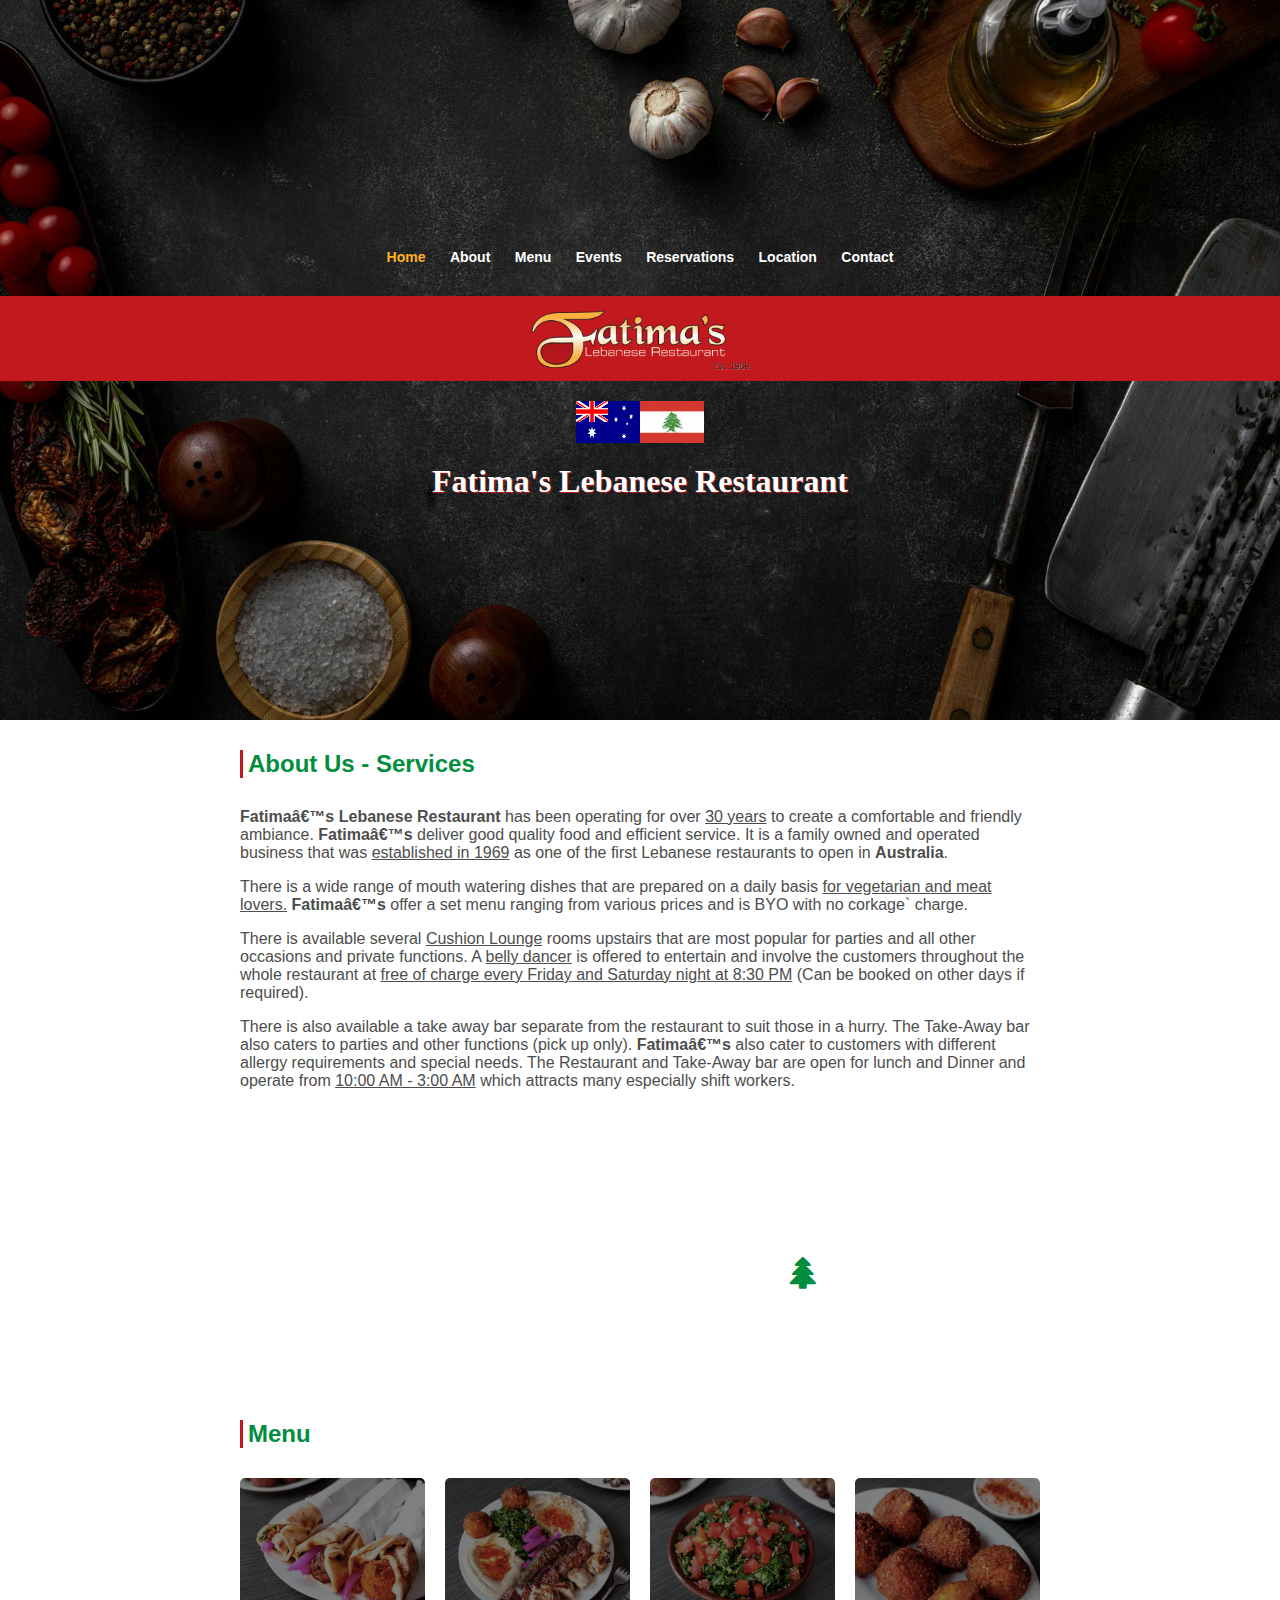
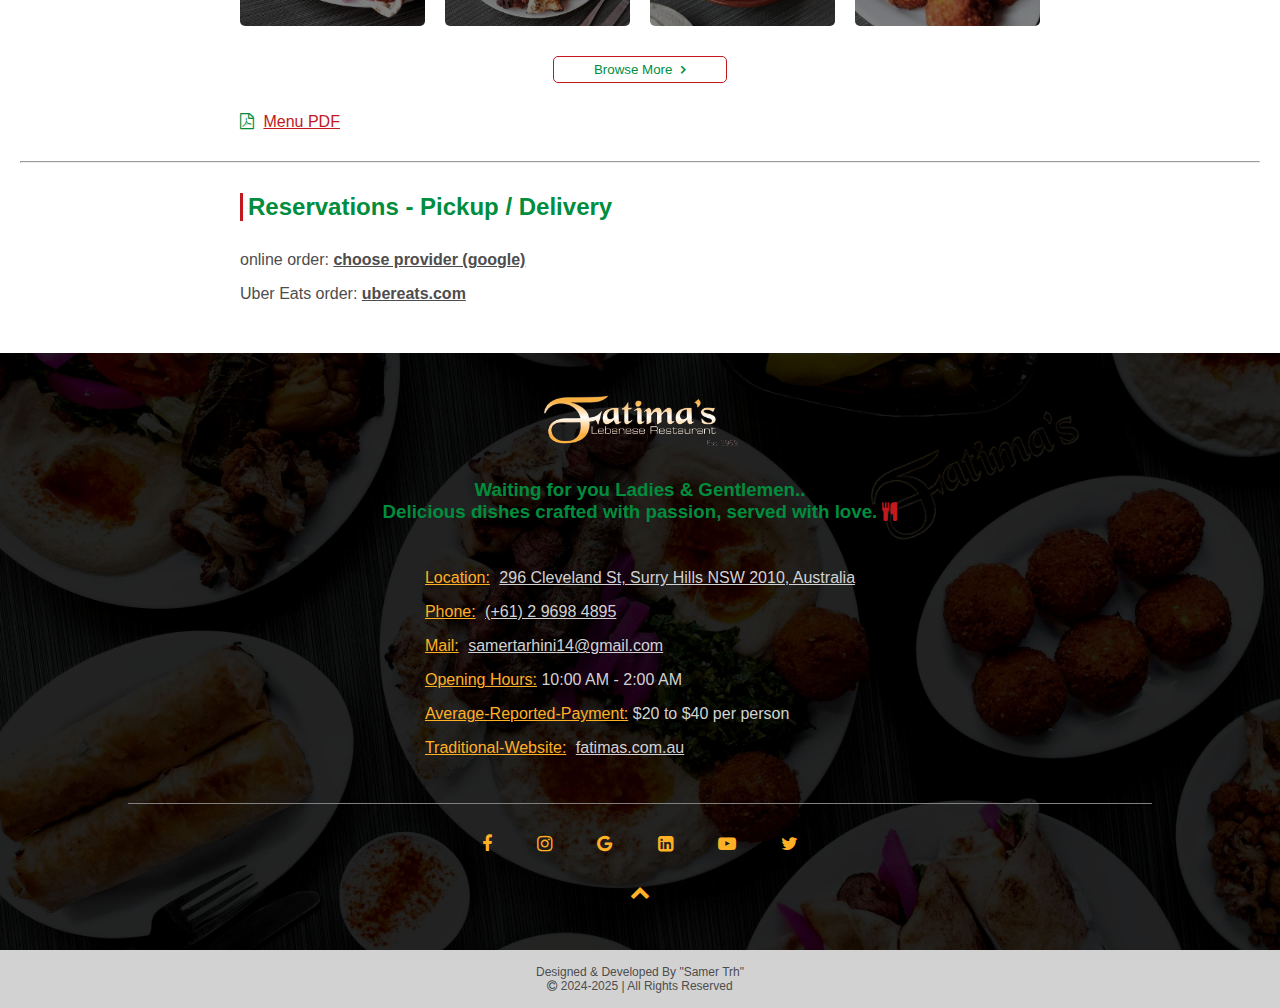
==== home.html @ 014983c2 "files" ====
<!DOCTYPE html>
<html lang="en">
<head>
    <meta charset="UTF-8">
    <meta name="viewport" content="width=device-width, initial-scale=1.0">
    <title>Home | Fatima's Lebanese Restaurant</title>
    <link rel="stylesheet" href="home.css">
    <link rel="stylesheet" href="variables.css">
    <link rel="stylesheet" href="https://cdnjs.cloudflare.com/ajax/libs/font-awesome/4.7.0/css/font-awesome.min.css">
    <link rel="icon" href="pictures/">
</head>
<body>
    <header>
        <nav>
            <ul>
                <li><a id="active" href="index.html">Home</a></li>
                <li><a href="#about">About</a></li>
                <li><a href="#menu">Menu</a></li>
                <!-- <li><a href="#menu">Menu | Dine-In</a></li>
                <li><a href="#menu">Menu | Take-Away</a></li><br><br> -->
                <li><a href="events.html">Events</a></li>
                <li><a href="#reservations">Reservations</a></li>
                <li><a href="map.html">Location</a></li>
                <li><a href="#contact">Contact</a></li>
            </ul>
        </nav>
        <div class="logo" title="Fatima's Lebanese Restaurant - Est. 1969">
            <img src="pictures/fatimas-header-logo_copy_2.png">
        </div>
        <div class="flag">
            <img src="pictures/Australian Flag.png" title="Australia">
            <img src="pictures/Lebanese Flag.png" title="Lebanon">
        </div>
        <h1>Fatima's Lebanese Restaurant</h1>
        <!-- <h1>Welcome Gourmet !</h1> -->
    </header>
    <main>
        <section id="about">
            <h2>About Us - Services</h2>

            <p><b>Fatimaâ€™s Lebanese Restaurant</b> has been operating for over <u>30 years</u> to create a comfortable and friendly ambiance. <b>Fatimaâ€™s</b> deliver good quality food and efficient service. It is a family owned and operated business that was <u>established in 1969</u> as one of the first Lebanese restaurants to open in <b>Australia</b>. </p>
            <p>There is a wide range of mouth watering dishes that are prepared on a daily basis <u>for vegetarian and meat lovers.</u> <b>Fatimaâ€™s</b> offer a set menu ranging from various prices and is BYO with no corkage` charge. </p>
            <p>There is available several <u>Cushion Lounge</u> rooms upstairs that are most popular for parties and all other occasions and private functions. A <u>belly dancer</u> is offered to entertain and involve the customers throughout the whole restaurant at <u>free of charge every Friday and Saturday night at 8:30 PM</u> (Can be booked on other days if required). </p>
            <p>There is also available a take away bar separate from the restaurant to suit those in a hurry. The Take-Away bar also caters to parties and other functions (pick up only). <b>Fatimaâ€™s</b> also cater to customers with different allergy requirements and special needs. The Restaurant and Take-Away bar are open for lunch and Dinner and operate from <u>10:00 AM - 3:00 AM</u> which attracts many especially shift workers. </p>
        </section>

        <div class="quote">
            <h1>Savor the flavor, where every bite tells a story.. <br>& ours is well known <i class="fa fa-tree" aria-hidden="true"></i> </h1>
        </div>

        <section id="menu">
            <h2>Menu</h2>

            <div class="portfolio">
                <div class="cats">
                    <div class="cat"><a href="output.html?index=12&image=http%3A%2F%2F127.0.0.1%3A5500%2Fpictures%2Fmenu%2FFood%252011.jpg&name=Garlic%20Chicken%20Roll">
                        <div class="image">
                            <img src="pictures/menu/Food 11.jpg">
                            <div class="overlay_from_left">
                                <div class="text">Garlic Chicken Roll</div>
                            </div>
                        </div>
                        <h3>Garlic Chicken Roll</h3>
                    </a></div>
                    <div class="cat"><a href="output.html?index=7&image=http%3A%2F%2F127.0.0.1%3A5500%2Fpictures%2Fmenu%2FFood%252033.jpg&name=Meat%20Mixed%20Plate">
                        <div class="image">
                            <img src="pictures/menu/Food 33.jpg">
                            <div class="overlay_from_up">
                                <div class="text">Meat Mixed Plate</div>
                            </div>
                        </div>
                        <h3>Meat Mixed Plate</h3>
                    </a></div>
                    <div class="cat"><a href="output.html?index=0&image=http%3A%2F%2F127.0.0.1%3A5500%2Fpictures%2Fmenu%2FFood%252010.jpg&name=Tabbouleh">
                        <div class="image">
                            <img src="pictures/menu/Food 10.jpg">
                            <div class="overlay_from_down">
                                <div class="text">Tabbouleh</div>
                            </div>
                        </div>
                        <h3>Tabbouleh</h3>
                    </a></div>
                    <div class="cat"><a href="output.html?index=10&image=http%3A%2F%2F127.0.0.1%3A5500%2Fpictures%2Fmenu%2FFood%252032.jpg&name=Falafel">
                        <div class="image">
                            <img src="pictures/menu/Food 32.jpg">
                            <div class="overlay_from_right">
                                <div class="text">Falafel</div>
                            </div>
                        </div>
                        <h3>Falafel</h3>
                    </a></div>
                </div>
            </div>

            <div class="btn">
                <a href="menu.html"><button>Browse More <i class="fa fa-angle-right" aria-hidden="true"></i></button></a>
            </div>

            <div class="menu-pdf">
                <i class="fa fa-file-pdf-o" aria-hidden="true"></i> <a href="pictures/menu_pdfs/Menu PDF.pdf" target="_blank">Menu PDF</a>
            </div>

        </section>

        <hr>

        <section id="reservations">
            <h2>Reservations - Pickup / Delivery</h2>

            <p>online order: <a href="https://www.google.com/viewer/chooseprovider?mid=/g/1vm7bm4x&g2lbs=AOHF13nSTcCTqtrrswz8iAE8jKDXf1kZ6Wovfecn8U2Tix689CFFTwvmnqGRBdqYJ9mlGKrwli3Cdw_hF6_O286ClNlehVpN2w%3D%3D&hl=en-US&gl=us&fo_m=MfohQo559jFvMUOzJVpjPL1YMfZ3bInYwBDuMfaXTPp5KXh-&utm_source=tactile&gei=t61nZ9LoGO2AhbIPt9yS4AU&ei=t61nZ9LoGO2AhbIPt9yS4AU&fo_s=OA&opi=79508299&ebb=1&cs=0&foub=mcpp">choose provider (google)</a></p>
            <p>Uber Eats order: <a href="https://www.ubereats.com/au/store/fatimas-lebanese-restaurant/D78ahcXHRP-TaRk1JqmiCw?diningMode=PICKUP&utm_campaign=CM2508147-search-free-nonbrand-google-pas_e_all_acq_Global&utm_medium=search-free-nonbrand&utm_source=google-pas">ubereats.com</a></p>
        </section>

    </main>

    <footer id="contact">
        <div class="contact">
            <div class="row_1">
                <div class="image">
                    <img src="pictures/fatimas-header-logo copy_3.png">
                </div>
                <h3>Waiting for you Ladies & Gentlemen.. <br>Delicious dishes crafted with passion, served with love. <i class="fa fa-cutlery" aria-hidden="true"></i></h3>
            </div>
            <div class="row_2">
                <p><u>Location:</u> <a href="https://maps.app.goo.gl/eCxwR3BDnYVMU4N5A">296 Cleveland St, Surry Hills NSW 2010, Australia</a></p>
                <p><u>Phone:</u> <a href="tel:+61296984895">(+61) 2 9698 4895</a></p>
                <p><u>Mail:</u> <a href="mailto:samertarhini14@gmail.com">samertarhini14@gmail.com</a></p>
                <p><u>Opening Hours:</u> 10:00 AM - 2:00 AM</p>
                <p><u>Average-Reported-Payment:</u> $20 to $40 per person</p>
                <p><u>Traditional-Website:</u> <a href="http://www.fatimas.com.au/">fatimas.com.au</a></p>
            </div>
            <div class="line_between"></div>
            <div class="row_3">
                <a href="https://www.facebook.com/pages/Fatimas-Lebenese-Restaurant/262410117108919">
                    <i class="fa fa-facebook"></i>
                </a>
                <a href="https://www.facebook.com/pages/Fatimas-Lebenese-Restaurant/262410117108919">
                    <i class="fa fa-instagram"></i>
                </a>
                <a href="https://www.google.com/">
                    <i class="fa fa-google"></i>
                </a>
                <br id="icon_br">
                <a href="https://www.linkedin.com/">
                  <i class="fa fa-linkedin-square" aria-hidden="true"></i>
                </a>
                <a href="https://www.youtube.com/">
                  <i class="fa fa-youtube-play" aria-hidden="true"></i>
                </a>
                <a href="https://www.twitter.com/">
                    <i class="fa fa-twitter" aria-hidden="true"></i>
                  </a>
            </div>
            <div class="top">
                <a href="#top"><button title="go to top of page"><i class="fa fa-chevron-up" aria-hidden="true"></i></button></a>
            </div>
        </div>
        <div class="copyright">
            <p>Designed & Developed By "Samer Trh" <br><i class="fa fa-copyright" aria-hidden="true"></i> 2024-2025 | All Rights Reserved</p>
        </div>
    </footer>
</body>
</html>
---- home.css ----
header {
    background-image: url('pictures/sergey-kotenev-l4U1u0bso6E-unsplash_copy.jpg');
    /* background-image: url(pictures/Fatima_s_Food_bg.jpeg); */
    background-size: cover;
    background-position: center;
    height: 80vh; /* Full height of the viewport */
    display: flex;
    flex-direction: column;
    justify-content: center; /* Center content vertically */
    align-items: center; /* Center content horizontally */
    color: white;
    text-align: center;
}

header .logo {
    width: 100%;
    background-color: var(--color_1);
}

header .logo img {
    width: 20%;
    height: 100%;
}

header h1 {
    margin: 0;
    font-family: cursive;
    color: white;
    text-shadow: 1px 1px 1px var(--color_1);
    border-bottom: 2px solid transparent;
    cursor: default;
}

header h1:hover {
    animation-name: hover-underline;
    animation-duration: 1.5s;
    animation-iteration-count: infinite;
}

@keyframes hover-underline {
    from   {border-bottom: 2px solid var(--color_1);}
    to  {border-bottom: 2px solid var(--color_2);}
}

.flag {
    width: 100%;
    margin: 20px auto;
    align-items: center;
    justify-content: center;
    display: flex;
}

.flag img {
    width: 5%;
    height: 100%;
}

nav ul {
    list-style-type: none;
    padding: 0;
    cursor: default;
    margin: 30px 0;
}

nav ul li {
    display: inline;
    margin: 0 10px;
    cursor: pointer;
    font-size: 14px;
}

nav ul li a {
    color: white;
    text-decoration: none;
    font-weight: bold;
    padding-bottom: 5px;
}

nav ul li #active {
    /* text-decoration: underline #457e45; */
    color: var(--color_3);
    cursor: default;
    border: none;
}

nav ul li a:hover {
    border-bottom: 2px solid var(--color_1);
}

main {
    padding: 0 20px;
    color: black; /* Adjust color as necessary */
}

/* main .quote {
    margin: 30px -20px; Optional: Add padding to the quote itself if needed
    padding: 0 20px;
} */

section {
    max-width: 800px; /* Limit width of content */
    margin: 0 auto; /* Center the section */
    text-align: left; /* Align text left */
}

section h2 {
    color: var(--color_2);
    margin: 30px 0;
    border-left: 3px solid var(--color_1);
    padding-left: 5px;
}

section p {
    color: var(--color_5);
}

.quote {
    background-image: url(pictures/Horizontal\ Lebanese\ Flag_copy_2.png);
    max-width: 100%;
    height: 30vh;
    background-size: 100%;
    background-repeat: no-repeat;
    margin: 50px auto;
    text-align: center;
    justify-content: center;
    display: flex;
    flex-direction: column;
    background-position: center;
    background-attachment: fixed;
}

.quote h1 {
    color: white;
}

.quote h1 .fa {
    color: var(--color_2);
}

main .quote {
    margin: 30px -20px; /* Optional: Add padding to the quote itself if needed */
    padding: 0 20px;
}

#menu .btn {
    width: fit-content;
    display: block;
    margin: 30px auto;
}

#menu .btn a {
    text-decoration: none;
}

#menu .btn a button {
    text-align: center;
    cursor: pointer;
    padding: 5px 40px;
    background-color: transparent;
    border: 1px solid var(--color_1);
    /* color: var(--color_1); */
    color: var(--color_2);
    border-radius: 5px;
}

#menu .btn a button:hover {
    /* background-color: #bd9152; */
    background-image: linear-gradient(to right, var(--color_1), white, white, white, var(--color_1));
    /* color: var(--color_2); */
}

#menu .btn a button .fa {
    padding-left: 5px;
    font-weight: 600;
}

.menu-pdf {
    margin: 30px 0;
}

.menu-pdf .fa {
    color: var(--color_2);
    padding-right: 5px;
}

.menu-pdf a {
    color: var(--color_1);
}

#reservations a {
    color: var(--color_5);
    font-weight: 600;
}

#reservations a:hover {
    color: var(--color_3);
}

footer {
    text-align: center;
    justify-content: center;
    margin-top: 50px;
}

footer .contact {
    background-image: url(pictures/Fatima_s_Food_bg_copy_2.jpg);
    background-size: cover;
    background-repeat: no-repeat;
    background-position: center;

    height: 100%; /* Full height of the viewport */
    display: flex;
    flex-direction: column;
    justify-content: center; /* Center content vertically */
    align-items: center; /* Center content horizontally */
    padding: 30px 0;
}

footer .contact .row_1 .image {
    width: 30%;
    display: block;
    margin: 0 auto;
}

footer .contact .row_1 .image img {
    width: 100%;
    height: 100%;
}

footer .contact .row_1 h3 {
    color: var(--color_2);
    margin: 20px 0;
}

footer .contact .row_1 h3 .fa {
    color: var(--color_1);
}

footer .contact .row_2 {
    margin: 10px 0;
    text-align: left;
}

footer .contact .row_2 p {
    color: var(--color_4);
}

footer .contact .row_2 p a {
    color: var(--color_4);
    padding-left: 5px;
}

footer .contact .row_2 p u {
    color: var(--color_3);
}

.line_between {
    width: 80%;
    margin: 20px auto;
    height: 1px;
    background-color: grey;
}

footer .contact .row_3 {
    margin: 10px 0;
}

footer .contact .row_3 a {
    margin: 0 20px;
    text-decoration: none;
    color: var(--color_3);
    font-size: 18px;
}

footer .contact .row_3 a:hover {
    color: var(--color_1);
}

footer .contact .row_3 #icon_br {
    display: none;
}

footer .contact .top {
    margin: 10px 0;
}

footer .contact .top a button {
    cursor: pointer;
    background-color: transparent;
    border: 1px solid transparent;
    border-radius: 5px;
    color: var(--color_3);
    font-size: 20px;
    padding: 5px 10px;
}

footer .contact .top a button:hover {
    background-color: var(--color_7);
    border: 1px solid var(--color_3);
}

footer .copyright {
    padding: 15px 0;
    background-color: var(--color_4);
}

footer .copyright p {
    text-align: center;
    justify-content: center;
    display: block;
    margin: 0 auto;
    color: var(--color_5);
    font-size: 12px;
}

@media screen and (max-width: 414px) {
    header {
        height: 100vh; /* Full height of the viewport */
        background-attachment: fixed;
    }
    header .logo img {
        width: 40%;
    }
    header h1 {
        font-size: 25px;
        margin: 10px 0;
    }
    nav ul {
        margin: 0;
    }
    nav ul li {
        display: block;
        margin: 10px 0;
    }
    .flag img {
        width: 15%;
    }
    #about {
        height: 300px;
        overflow: auto;
    }
    #services {
        height: 500px;
    }
    .quote {
        max-width: 100%;
        height: 20vh;
        margin: 30px auto;
        background-attachment: unset;
    }
    .quote h1 {
        font-size: 16px;
    }
    #menu .btn a button {
        padding: 10px 60px;
        background-image: linear-gradient(to right, var(--color_1), white, white, white, white, var(--color_1));
        color: var(--color_2);
        border: 1px solid var(--color_1);
        border-radius: 5px;
        font-size: 18px;
    }
    footer {
        font-size: 11px;
    }
    footer .contact {
        height: 100%;
        padding: 30px 0;
    }
    footer .contact .row_1 .image {
        width: 30%;
    }
    footer .contact .row_1 h3 {
        margin: unset;
        padding: 0 15px;
    }
    footer .contact .row_2 {
        padding: 0 15px;
    }
    .line_between {
        margin: 10px auto;
    }
    footer .contact .row_3 a {
        font-size: 14px;
    }
    footer .contact .row_3 a .fa {
        margin: 10px;
    }
    footer .contact .row_3 #icon_br {
        display: block;
    }
    footer .contact .row_3 {
        margin: unset;
    }
    footer .copyright p {
        font-size: 11px;
    }
    footer .contact .row_2 #link a {
        text-align: center;
        display: block;
        margin: 0 auto;
    }
}

.portfolio {
    width: 100%;
    margin: 30px auto;
}

.cats {
    width: 100%;
    height: fit-content;
    display: flex;
    column-count: 4;
    column-gap: 20px;
}

.cat {
    position: relative;
    width: 100%;
    border-radius: 5px;
    /* background-color: var(--color_3); */
}

.cat a {
    text-decoration: none;
}

.cat .image {
    width: 100%;
    height: 100%;
}

.cat .image img {
    width: 100%;
    border-radius: 5px;
    display: block;
    height: 100%;
    filter: brightness(0.5);
}

.cat h3 {
    display: none;
}

.overlay_from_up {
    position: absolute;
    bottom: 100%;
    left: 0;
    right: 0;
    background-color: var(--color_3_transparent);
    overflow: hidden;
    width: 100%;
    height: 0;
    transition: .5s ease;
}

.cat:hover .overlay_from_up {
    bottom: 0;
    height: 100%;
}

.overlay_from_left {
    position: absolute;
    bottom: 0;
    left: 0;
    right: 0;
    background-color: var(--color_2_transparent);
    overflow: hidden;
    width: 0;
    height: 100%;
    transition: .5s ease;
}

.cat:hover .overlay_from_left {
    width: 100%;
}

.overlay_from_right {
    position: absolute;
    bottom: 0;
    left: 100%;
    right: 0;
    background-color: var(--color_2_transparent);
    overflow: hidden;
    width: 0;
    height: 100%;
    transition: .5s ease;
}

.cat:hover .overlay_from_right {
    width: 100%;
    left: 0;
}

.overlay_from_down {
    position: absolute;
    bottom: 0;
    left: 0;
    right: 0;
    background-color: var(--color_1_transparent);
    overflow: hidden;
    width: 100%;
    height: 0;
    transition: .5s ease;
}

.cat:hover .overlay_from_down {
    height: 100%;
}

.overlay_from_down .text {
    color: white;
    font-size: 20px;
    position: absolute;
    top: 50%;
    left: 50%;
    -webkit-transform: translate(-50%, -50%);
    -ms-transform: translate(-50%, -50%);
    transform: translate(-50%, -50%);
    text-align: center;
}

.overlay_from_up .text {
    color: white;
    font-size: 20px;
    position: absolute;
    top: 50%;
    left: 50%;
    -webkit-transform: translate(-50%, -50%);
    -ms-transform: translate(-50%, -50%);
    transform: translate(-50%, -50%);
    text-align: center;
}

.overlay_from_left .text, .overlay_from_right .text {
    color: white;
    font-size: 20px;
    position: absolute;
    top: 50%;
    left: 50%;
    -webkit-transform: translate(-50%, -50%);
    -ms-transform: translate(-50%, -50%);
    transform: translate(-50%, -50%);
    text-align: center;
}

@media screen and (max-width: 414px) {
    .portfolio {
        width: 100%;
        margin: 30px auto;
    }
    .cats {
        width: 100%;
        height: fit-content;
        display: block;
        column-count: 1;
        column-gap: unset;
    }
    .cat {
        width: 100%;
        border-radius: 5px;
        background-color: var(--color_2);
        padding: 0;
        margin: 30px 0;
    }
    .cat .image img {
        width: 100%;
        border-radius: unset;
        border-top-right-radius: 5px;
        border-top-left-radius: 5px;
    }
    .overlay_from_up, .overlay_from_left, .overlay_from_right, .overlay_from_down {
        display: none;
    }
    .cat:hover .overlay_from_up, .cat:hover .overlay_from_left, .cat:hover .overlay_from_right, .cat:hover .overlay_from_down {
        display: none;
    }
    .overlay_from_down .text, .overlay_from_up .text, .overlay_from_left .text, .overlay_from_right .text {
        display: none;
    }
    .cat h3 {
        display: block;
        color: white;
        text-align: center;
        margin: auto;
        padding: 20px 0;
    }
    #menu {
        height: 100%;
        overflow: none;
    }
}
---- variables.css ----
body, html {
    margin: 0;
    padding: 0;
    height: 100%;
    font-family: Arial, sans-serif;
}

html {
    scroll-behavior: smooth;
}

:root {

    --color_1: #c2191f;
    --color_1_transparent: #c2191f88;
    --color_2: #008d3e;
    --color_2_transparent: #008d3d88;
    --color_3: #ffb025;
    --color_3_transparent: #ffaf2588;

    --color_4: #d2d2d2;
    --color_5: #4d4d4d;
    --color_6: #d2d2d2ba;
    --color_7: #d2d2d226;

}
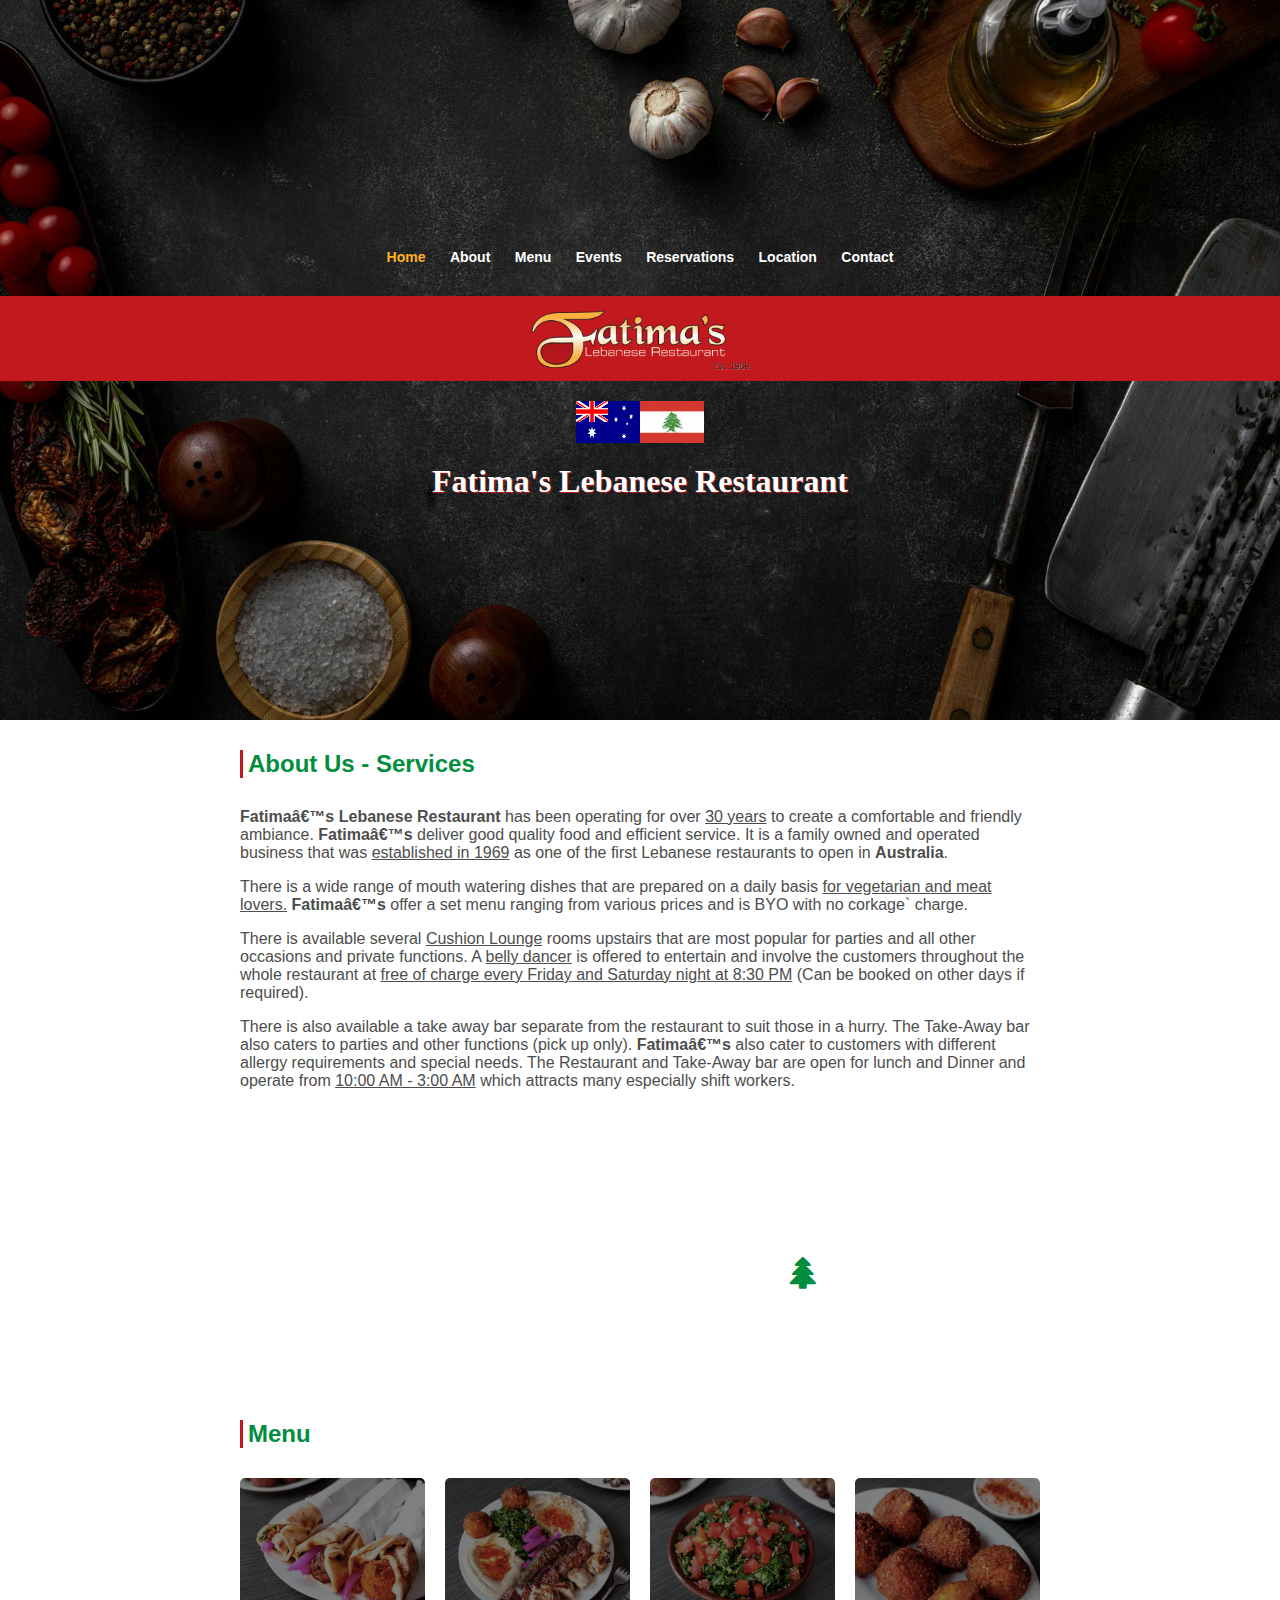
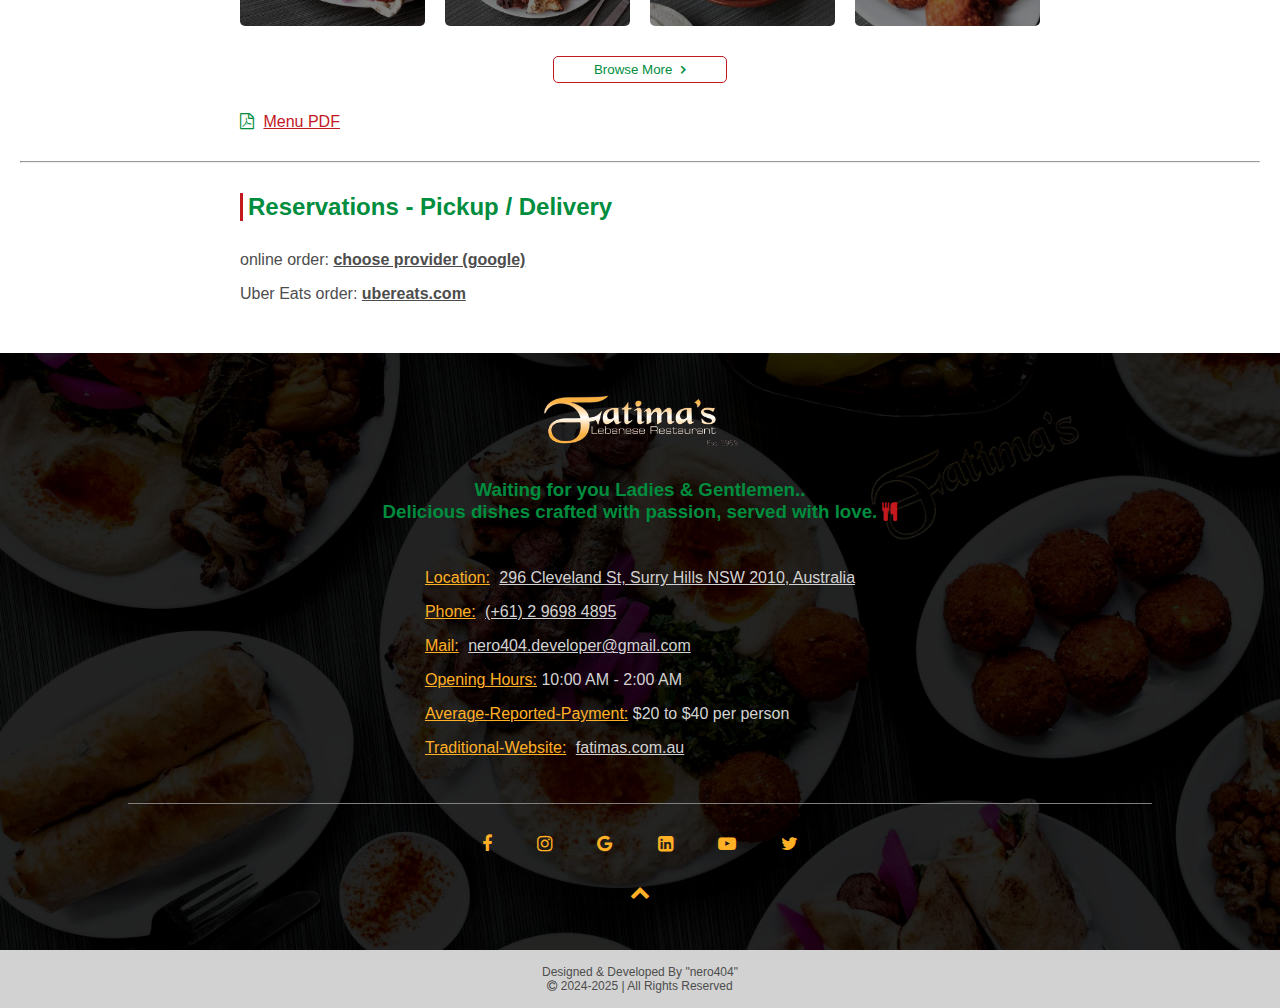
==== commit 0473abdc: "home.html" ====
--- a/home.html
+++ b/home.html
@@ -124,7 +124,7 @@
             <div class="row_2">
                 <p><u>Location:</u> <a href="https://maps.app.goo.gl/eCxwR3BDnYVMU4N5A">296 Cleveland St, Surry Hills NSW 2010, Australia</a></p>
                 <p><u>Phone:</u> <a href="tel:+61296984895">(+61) 2 9698 4895</a></p>
-                <p><u>Mail:</u> <a href="mailto:samertarhini14@gmail.com">samertarhini14@gmail.com</a></p>
+                <p><u>Mail:</u> <a href="mailto:nero404.developer@gmail.com">nero404.developer@gmail.com</a></p>
                 <p><u>Opening Hours:</u> 10:00 AM - 2:00 AM</p>
                 <p><u>Average-Reported-Payment:</u> $20 to $40 per person</p>
                 <p><u>Traditional-Website:</u> <a href="http://www.fatimas.com.au/">fatimas.com.au</a></p>
@@ -156,8 +156,8 @@
             </div>
         </div>
         <div class="copyright">
-            <p>Designed & Developed By "Samer Trh" <br><i class="fa fa-copyright" aria-hidden="true"></i> 2024-2025 | All Rights Reserved</p>
+            <p>Designed & Developed By "nero404" <br><i class="fa fa-copyright" aria-hidden="true"></i> 2024-2025 | All Rights Reserved</p>
         </div>
     </footer>
 </body>
-</html>+</html>
